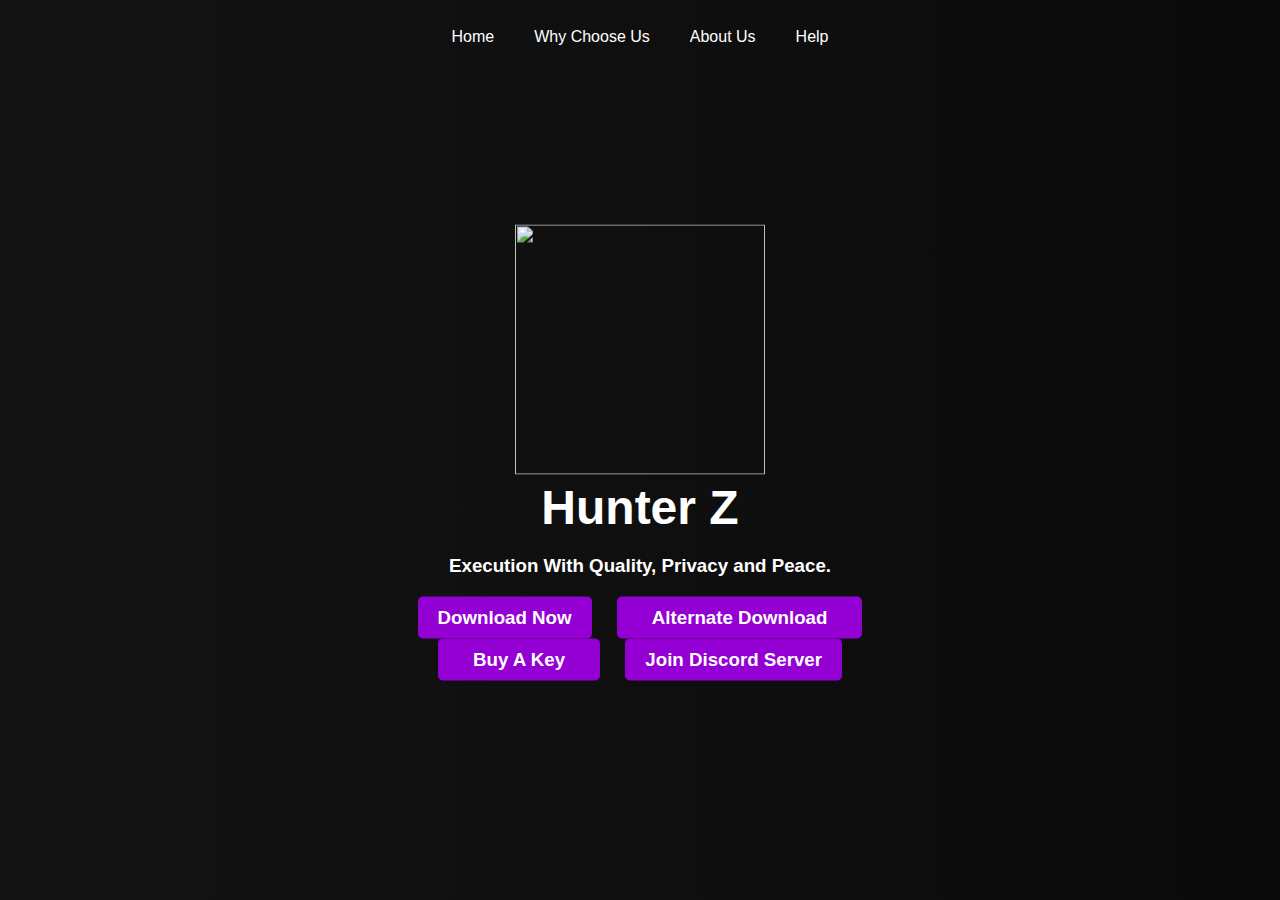
==== index.html @ 74f0a67e "Update index.html" ====
‎     <!DOCTYPE html>
<html lang="en">
<head>
    <meta charset="UTF-8">
    <meta name="viewport" content="width=device-width, initial-scale=1.0">
    <link rel="stylesheet" href="styles.css">
    <script src="script.js" defer></script>
    <link rel="icon" type="image/png" href="https://zindot.in/-/zindot.in/images/logo.png"> <!-- Add this line for the favicon -->
    <title>Hunter Z - Perfect Executor</title>
    <meta name="description" content="The Ultimate Execution Experience With Privacy.">
    <meta name="twitter:description" content="The Ultimate Execution Experience With Privacy.">
    <meta property="og:image" content="https://cdn.discordapp.com/attachments/1144829769825931395/1148942821978554439/Screenshot_2023-08-26_131310_copy.png">
    <meta property="og:type" content="website">
    <meta name="twitter:image" content="https://cdn.discordapp.com/attachments/1144829769825931395/1148942821978554439/Screenshot_2023-08-26_131310_copy.png">
    <meta name="twitter:title" content="Hunter Z">
    <link rel="icon" type="image/png" sizes="627x603" href="https://cdn.discordapp.com/attachments/1144829769825931395/1148942821978554439/Screenshot_2023-08-26_131310_copy.png">
    <meta name="theme-color" content="#9400F1" />
</head>
<body>
    <header>
        <nav>
            <ul>
                <li><a href="">Home</a></li>
                <li><a href="why-choose-us.html">Why Choose Us</a></li>
                <li><a href="about-us.html">About Us</a></li>
                <li><a href="help.html">Help</a></li>
            </ul>
        </nav>
    </header>
    <main>
        <section class="hero">
            <div class="centered-content">
                <div class="col-md-12 d-flex d-lg-flex justify-content-center justify-content-lg-center"><img src="https://cdn.discordapp.com/attachments/1144826722357874798/1148930907269513226/Screenshot_2023-08-26_131310_copy.png" style="width: 250px;height: 250px;padding: 5px;"></div>
                <h1>Hunter Z</h1>
                <h3>Execution With Quality, Privacy and Peace.</3>
                <div class="buttons">
                    <a href="https://github.com/0xVienna/Hunter-Z/releases/download/Installer/Hunter.Z.Installer.rar" class="download-button">Download Now</a>
                    <a href="https://workink.net/1R4k/lltc1sji" class ="alternate-download">Alternate Download</a>
                    <a href="https://docs.google.com/forms/d/1cxl-WATCcQ4GmPLBsHWJo9oaCqXCt6DmZkw3KygZKkQ/" class = "key">Buy A Key</a>
                    <a href="https://discordhome.com/server/hunter-z" class="discord-button">Join Discord Server</a>
                </div>
            </div>
        </section>
    </main>
</body>
</html>
---- styles.css ----
body {
    margin: 0;
    padding: 0;
    font-family: Arial, sans-serif;
    overflow: hidden;
    background: linear-gradient(90deg, #141414, #0a0a0a);
    transition: background-color 1s ease-in-out;
}




/* Reset some default styles */
body, h1, h2, h3, p, ul, li {
    margin: 0;
    padding: 0;
}

body {
    background-color: black;
    color: white;
    font-family: Inter, sans-serif;
}

header {
    background: linear-gradient(90deg, #141414, #0a0a0a);
    padding: 10px 0;
}

nav ul {
    list-style: none;
    display: flex;
    justify-content: center;
}

nav ul li {
    margin: 0 20px;
}

nav ul li a {
    text-decoration: none;
    color: white;
}

.main {
    max-width: 800px;
    margin: 0 auto;
    padding: 40px;
}

.hero {
    text-align: center;
    padding: 100px 0;
}

.hero h1 {
    font-size: 3rem;
    margin-bottom: 20px;
}

.buttons {
    margin-top: 20px;
}

.download-button, .discord-button {
    display: inline-block;
    padding: 10px 20px;
    margin: 0 10px;
    background-color: darkviolet;
    color: white;
    text-decoration: none;
    border-radius: 5px;
    font-weight: bold;
}

.alternate-download, .key {
    display: inline-block;
    padding: 10px 35px;
    margin: 0 10px;
    background-color: darkviolet;
    color: white;
    text-decoration: none;
    border-radius: 5px;
    font-weight: bold;
}

.download-button:hover, .discord-button:hover, .alternate-download:hover, .key:hover {
    background-color: PastelPurple;
}

/* Add this CSS rule */
.centered-content {
    position: absolute;
    top: 50%;
    left: 50%;
    transform: translate(-50%, -50%);
    text-align: center;
}
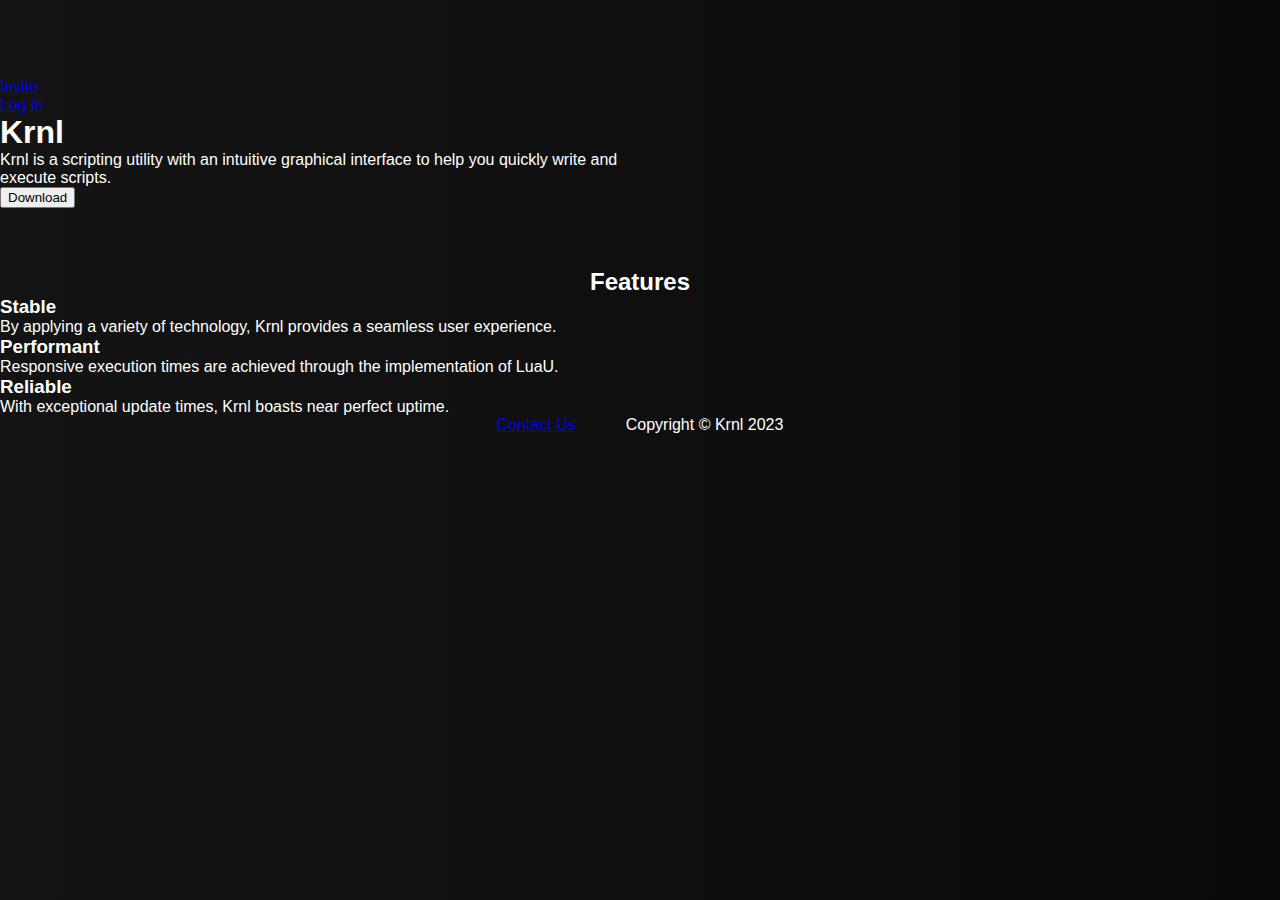
==== commit 31299d09: "Update index.html" ====
--- a/index.html
+++ b/index.html
@@ -17,30 +17,58 @@
     <meta name="theme-color" content="#9400F1" />
 </head>
 <body>
-    <header>
-        <nav>
-            <ul>
-                <li><a href="">Home</a></li>
-                <li><a href="why-choose-us.html">Why Choose Us</a></li>
-                <li><a href="about-us.html">About Us</a></li>
-                <li><a href="help.html">Help</a></li>
-            </ul>
-        </nav>
-    </header>
-    <main>
-        <section class="hero">
-            <div class="centered-content">
-                <div class="col-md-12 d-flex d-lg-flex justify-content-center justify-content-lg-center"><img src="https://cdn.discordapp.com/attachments/1144826722357874798/1148930907269513226/Screenshot_2023-08-26_131310_copy.png" style="width: 250px;height: 250px;padding: 5px;"></div>
-                <h1>Hunter Z</h1>
-                <h3>Execution With Quality, Privacy and Peace.</3>
-                <div class="buttons">
-                    <a href="https://github.com/0xVienna/Hunter-Z/releases/download/Installer/Hunter.Z.Installer.rar" class="download-button">Download Now</a>
-                    <a href="https://workink.net/1R4k/lltc1sji" class ="alternate-download">Alternate Download</a>
-                    <a href="https://docs.google.com/forms/d/1cxl-WATCcQ4GmPLBsHWJo9oaCqXCt6DmZkw3KygZKkQ/" class = "key">Buy A Key</a>
-                    <a href="https://discordhome.com/server/hunter-z" class="discord-button">Join Discord Server</a>
+      <header class="mainheader">
+         <div class="fatfuck">
+         <div class="maincontainer fatfuck">
+            <div class="logonrefs">
+               <a href="/"><img src="https://cdn.discordapp.com/attachments/1144826722357874798/1157501711162822846/logo.png?ex=653334f9&is=6520bff9&hm=d086bdb0096a6ab8721e298bf7686808a7c6d04870cd24e7c4c97e6836f454e6&" alt="" class="kernellogo"></a>
+               <ul class="refs"  style="margin-top: 50px;">
+                  <li class="headeroption">
+                     <a href="invite.html"><span>Invite</span></a>
+                  </li>
+                  <li class="headeroption">
+                     <a href="account.html"><span>Log in</span></a> <!-- Replace href with "stripe/billings" -->
+                  </li>
+               </ul>
+            </div>
+         </div>
+         <div class="maincontainer">
+            <div class="submaincontainer">
+               <h1 class="titlebigcock">Krnl</h1>
+               <p class="description" style="width: 50%;">Krnl is a scripting utility with an intuitive graphical interface to help you quickly write and execute scripts.</p>
+                <div class="downloadcontainer">
+                    <div>
+                        <a href="download.html"><button>Download</button></a>
+                    </div>
                 </div>
             </div>
-        </section>
-    </main>
-</body>
+         </div>
+      </div>
+      </header>
+      <section class="fatfuck mainbody" style="height: 250px;">
+         <div style="margin-top: 50px;" align="center">
+            <h2>Features</h2>
+         </div>
+         <div class="row">
+            <div class="desccard desccard-spacer">
+               <h3>Stable</h3>
+               <p class="featuresdesc">By applying a variety of technology, Krnl provides a seamless user experience.</p>
+            </div>
+            <div class="desccard desccard-spacer">
+               <h3>Performant</h3>
+               <p class="featuresdesc">Responsive execution times are achieved through the implementation of LuaU.</p>
+            </div>
+            <div class="desccard">
+               <h3>Reliable</h3>
+               <p class="featuresdesc">With exceptional update times, Krnl boasts near perfect uptime.</p>
+            </div>
+         </div>
+
+         <footer class="copfooter">
+            <div>
+               <p align="center" style="vertical-align: middle;"><a href="mailto:contactkrnl@gmail.com" style="margin-right: 50px;"><span>Contact Us</span></a>Copyright © Krnl 2023 </p>
+            </div>
+         </footer>
+      </section>
+   </body>
 </html>
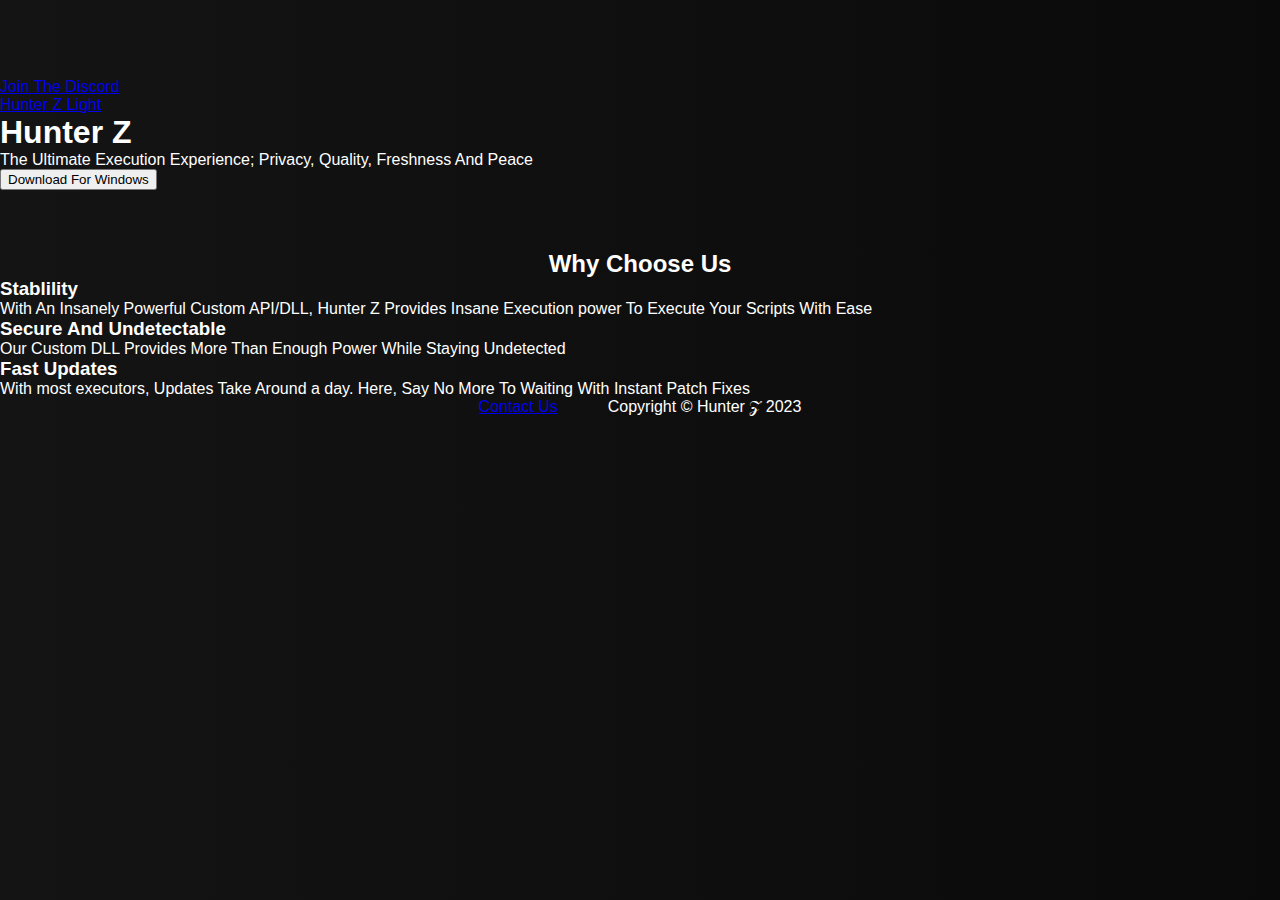
==== commit 81c17467: "Update index.html" ====
--- a/index.html
+++ b/index.html
@@ -24,21 +24,21 @@
                <a href="/"><img src="https://cdn.discordapp.com/attachments/1144826722357874798/1157501711162822846/logo.png?ex=653334f9&is=6520bff9&hm=d086bdb0096a6ab8721e298bf7686808a7c6d04870cd24e7c4c97e6836f454e6&" alt="" class="kernellogo"></a>
                <ul class="refs"  style="margin-top: 50px;">
                   <li class="headeroption">
-                     <a href="invite.html"><span>Invite</span></a>
+                     <a href="invite.html"><span>Join The Discord</span></a>
                   </li>
-                  <li class="headeroption">
-                     <a href="account.html"><span>Log in</span></a> <!-- Replace href with "stripe/billings" -->
+                   <li class="headeroption">
+                     <a href="freeversion.html"><span>Hunter Z Light</span></a>
                   </li>
                </ul>
             </div>
          </div>
          <div class="maincontainer">
             <div class="submaincontainer">
-               <h1 class="titlebigcock">Krnl</h1>
-               <p class="description" style="width: 50%;">Krnl is a scripting utility with an intuitive graphical interface to help you quickly write and execute scripts.</p>
+               <h1 class="titlebigcock">Hunter Z</h1>
+               <p class="description" style="width: 50%;">The Ultimate Execution Experience; Privacy, Quality, Freshness And Peace</p>
                 <div class="downloadcontainer">
                     <div>
-                        <a href="download.html"><button>Download</button></a>
+                        <a href="download.html"><button>Download For Windows</button></a>
                     </div>
                 </div>
             </div>
@@ -47,26 +47,26 @@
       </header>
       <section class="fatfuck mainbody" style="height: 250px;">
          <div style="margin-top: 50px;" align="center">
-            <h2>Features</h2>
+            <h2>Why Choose Us</h2>
          </div>
          <div class="row">
             <div class="desccard desccard-spacer">
-               <h3>Stable</h3>
-               <p class="featuresdesc">By applying a variety of technology, Krnl provides a seamless user experience.</p>
+               <h3>Stablility</h3>
+               <p class="featuresdesc">With An Insanely Powerful Custom API/DLL, Hunter Z Provides Insane Execution power To Execute Your Scripts With Ease</p>
             </div>
             <div class="desccard desccard-spacer">
-               <h3>Performant</h3>
-               <p class="featuresdesc">Responsive execution times are achieved through the implementation of LuaU.</p>
+               <h3>Secure And Undetectable</h3>
+               <p class="featuresdesc">Our Custom DLL Provides More Than Enough Power While Staying Undetected</p>
             </div>
             <div class="desccard">
-               <h3>Reliable</h3>
-               <p class="featuresdesc">With exceptional update times, Krnl boasts near perfect uptime.</p>
+               <h3>Fast Updates</h3>
+               <p class="featuresdesc">With most executors, Updates Take Around a day. Here, Say No More To Waiting With Instant Patch Fixes</p>
             </div>
          </div>
 
          <footer class="copfooter">
             <div>
-               <p align="center" style="vertical-align: middle;"><a href="mailto:contactkrnl@gmail.com" style="margin-right: 50px;"><span>Contact Us</span></a>Copyright © Krnl 2023 </p>
+               <p align="center" style="vertical-align: middle;"><a href="mailto:contactkrnl@gmail.com" style="margin-right: 50px;"><span>Contact Us</span></a>Copyright © Hunter 𝒵 2023 </p>
             </div>
          </footer>
       </section>
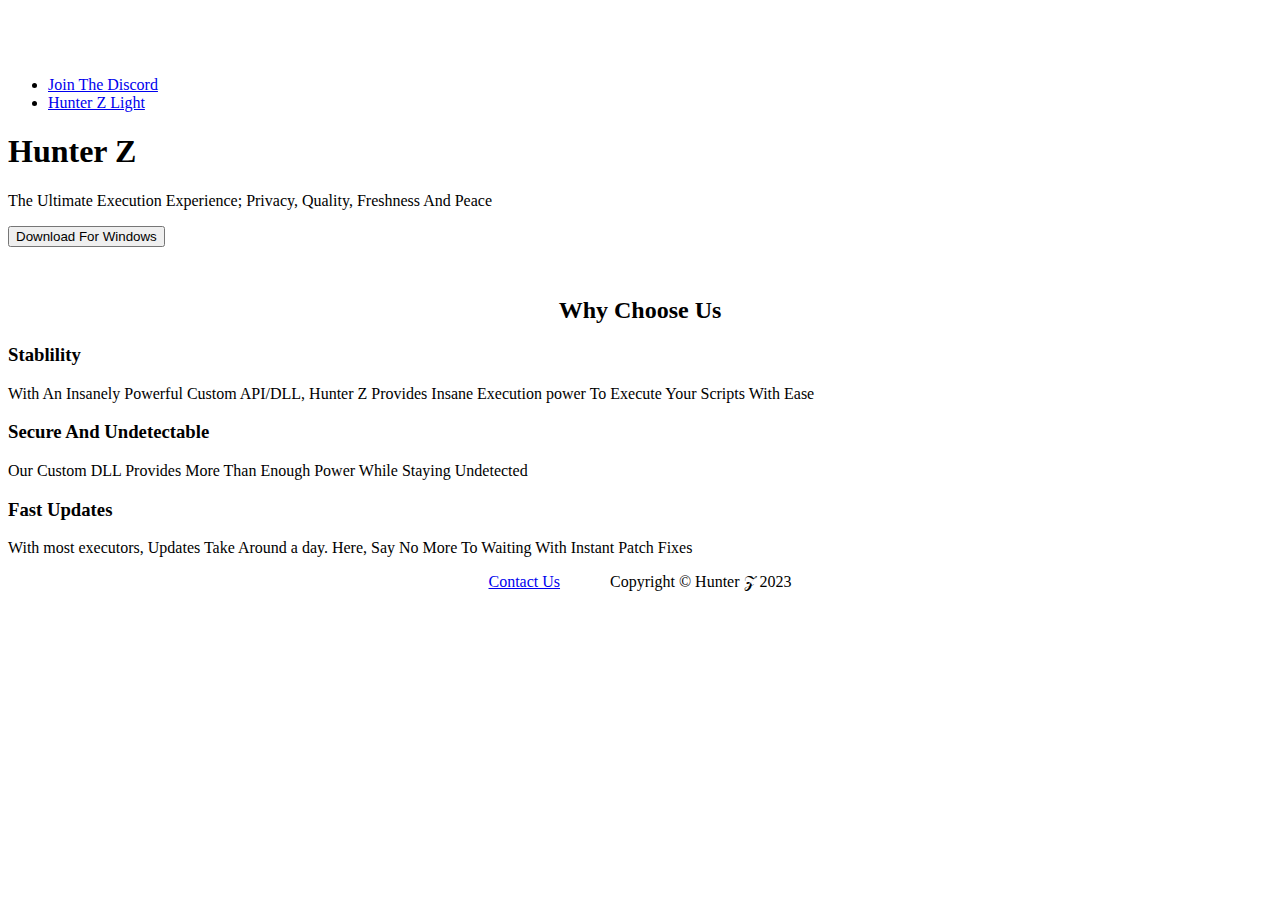
==== commit 9bf48616: "Update index.html" ====
--- a/index.html
+++ b/index.html
@@ -3,8 +3,11 @@
 <head>
     <meta charset="UTF-8">
     <meta name="viewport" content="width=device-width, initial-scale=1.0">
-    <link rel="stylesheet" href="styles.css">
-    <script src="script.js" defer></script>
+    <link href="css/css-style.css" rel="stylesheet" type="text/css">
+      <link href="css/mainpage.css" rel="stylesheet" type="text/css">
+      <link href="css/Team-Boxed.css" rel="stylesheet" type="text/css">
+      <link href="css/krnl-components.css" rel="stylesheet" type="text/css">
+    
     <link rel="icon" type="image/png" href="https://zindot.in/-/zindot.in/images/logo.png"> <!-- Add this line for the favicon -->
     <title>Hunter Z - Perfect Executor</title>
     <meta name="description" content="The Ultimate Execution Experience With Privacy.">
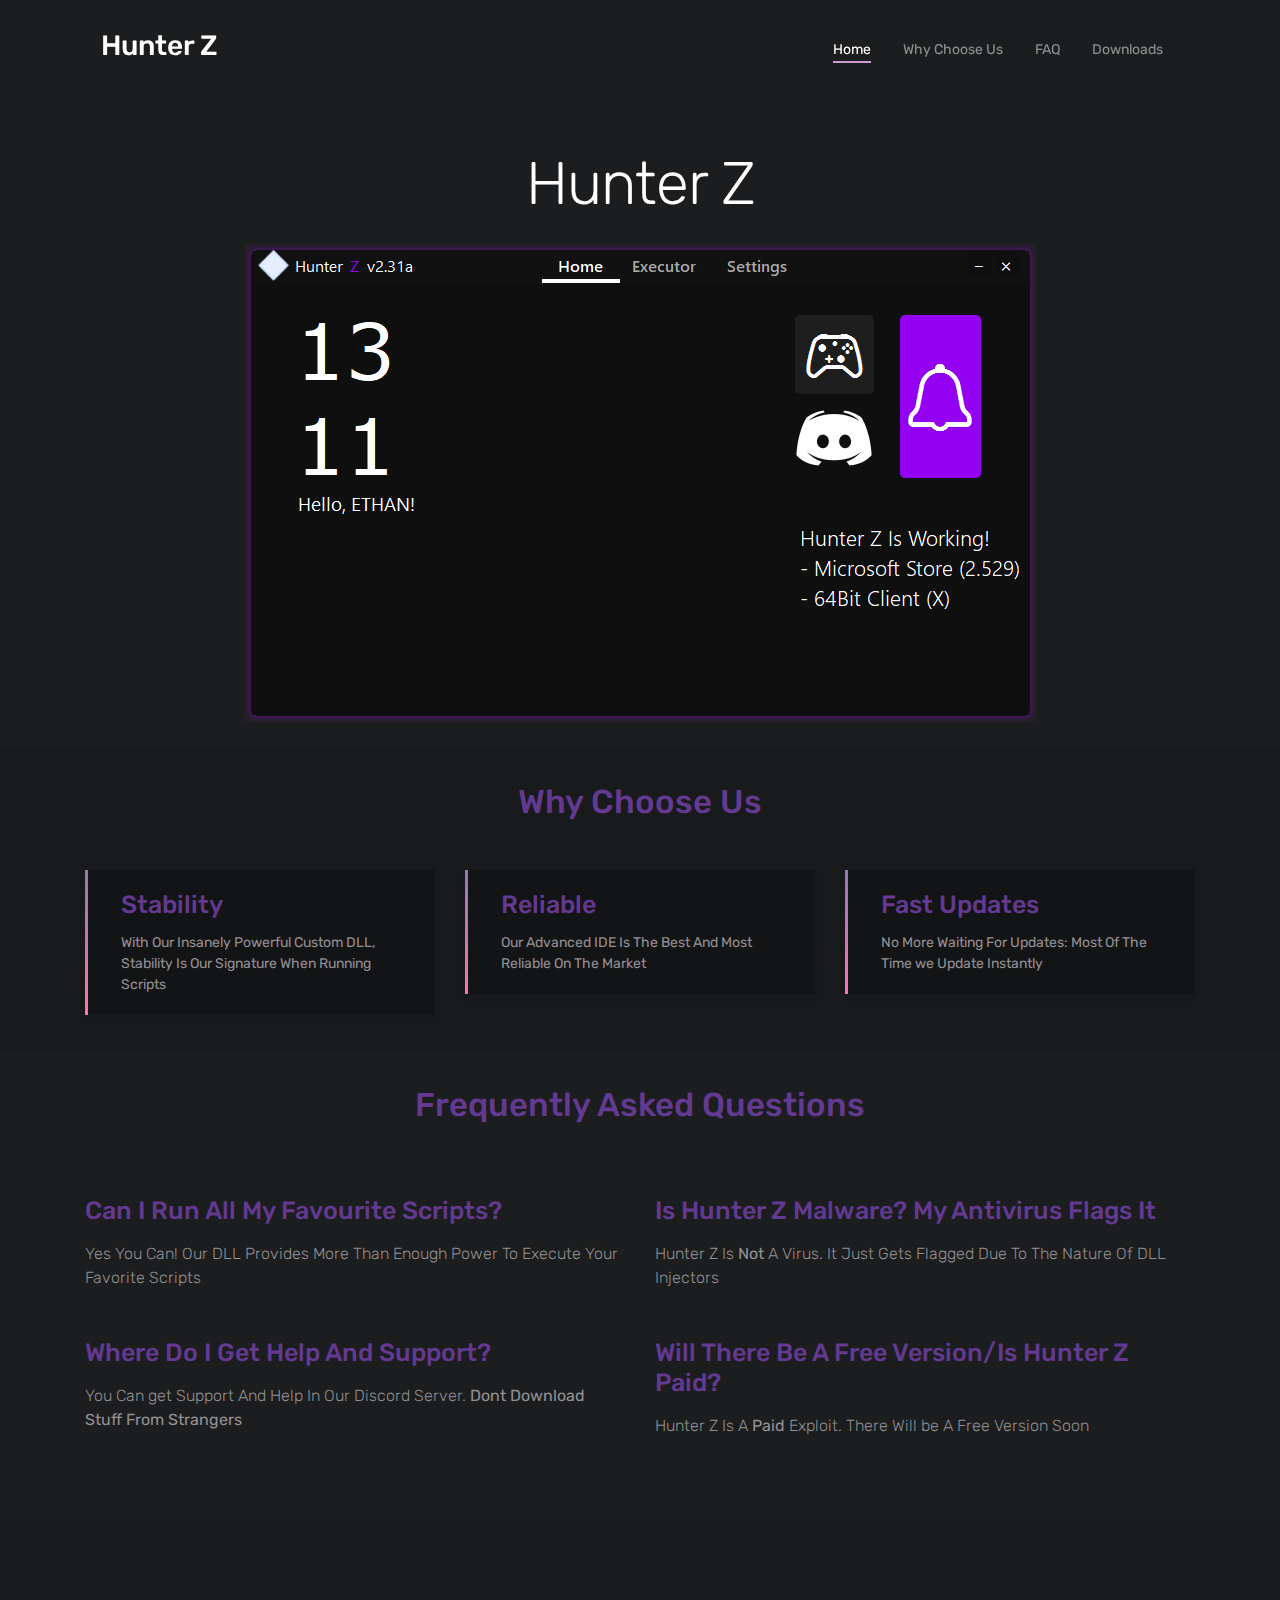
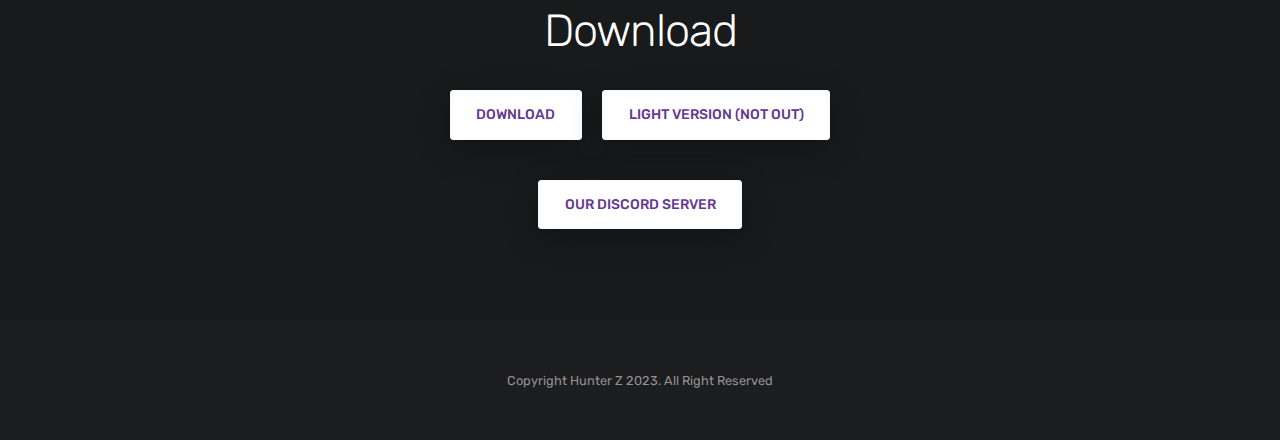
==== commit db3ba582: "Add files via upload" ====
--- a/index.html
+++ b/index.html
@@ -1,77 +1,284 @@
-‎     <!DOCTYPE html>
-<html lang="en">
-<head>
-    <meta charset="UTF-8">
-    <meta name="viewport" content="width=device-width, initial-scale=1.0">
-    <link href="css/css-style.css" rel="stylesheet" type="text/css">
-      <link href="css/mainpage.css" rel="stylesheet" type="text/css">
-      <link href="css/Team-Boxed.css" rel="stylesheet" type="text/css">
-      <link href="css/krnl-components.css" rel="stylesheet" type="text/css">
-    
-    <link rel="icon" type="image/png" href="https://zindot.in/-/zindot.in/images/logo.png"> <!-- Add this line for the favicon -->
+<!DOCTYPE html><html lang="en"><head>
     <title>Hunter Z - Perfect Executor</title>
+    <meta charset="utf-8">
+    <meta name="viewport" content="width=device-width, initial-scale=1, shrink-to-fit=no">
     <meta name="description" content="The Ultimate Execution Experience With Privacy.">
     <meta name="twitter:description" content="The Ultimate Execution Experience With Privacy.">
     <meta property="og:image" content="https://cdn.discordapp.com/attachments/1144829769825931395/1148942821978554439/Screenshot_2023-08-26_131310_copy.png">
     <meta property="og:type" content="website">
     <meta name="twitter:image" content="https://cdn.discordapp.com/attachments/1144829769825931395/1148942821978554439/Screenshot_2023-08-26_131310_copy.png">
     <meta name="twitter:title" content="Hunter Z">
+    <meta name="keywords" content="roblox, rice, green, electron">
+
+    <link rel="dns-prefetch" href="//fonts.googleapis.com">
+    <link href="https://fonts.googleapis.com/css?family=Rubik:300,400,500" rel="stylesheet">
+    <link rel="stylesheet" href="css/bootstrap.min.css">
+    <link rel="stylesheet" href="css/owl.carousel.min.css">
+    <link href="css/style.css" rel="stylesheet">
     <link rel="icon" type="image/png" sizes="627x603" href="https://cdn.discordapp.com/attachments/1144829769825931395/1148942821978554439/Screenshot_2023-08-26_131310_copy.png">
+    <script src="js/61915796ee.js" crossorigin="anonymous"></script>
     <meta name="theme-color" content="#9400F1" />
+    
+    
+<style>
+d
+img {vertical-align: middle;}
+
+
+
+@-webkit-keyframes fade {
+  from {opacity: .4} 
+  to {opacity: 1}
+}
+
+@keyframes fade {
+  from {opacity: .4} 
+  to {opacity: 1}
+}
+
+</style>
+
+<!-- Google tag (gtag.js) -->
+<script async="" src="https://www.googletagmanager.com/gtag/js?id=G-23ZNQGLRVS"></script>
+<script>
+  window.dataLayer = window.dataLayer || [];
+  function gtag(){dataLayer.push(arguments);}
+  gtag('js', new Date());
+
+  gtag('config', 'G-23ZNQGLRVS');
+</script>
+
+
 </head>
-<body>
-      <header class="mainheader">
-         <div class="fatfuck">
-         <div class="maincontainer fatfuck">
-            <div class="logonrefs">
-               <a href="/"><img src="https://cdn.discordapp.com/attachments/1144826722357874798/1157501711162822846/logo.png?ex=653334f9&is=6520bff9&hm=d086bdb0096a6ab8721e298bf7686808a7c6d04870cd24e7c4c97e6836f454e6&" alt="" class="kernellogo"></a>
-               <ul class="refs"  style="margin-top: 50px;">
-                  <li class="headeroption">
-                     <a href="invite.html"><span>Join The Discord</span></a>
-                  </li>
-                   <li class="headeroption">
-                     <a href="freeversion.html"><span>Hunter Z Light</span></a>
-                  </li>
-               </ul>
-            </div>
-         </div>
-         <div class="maincontainer">
-            <div class="submaincontainer">
-               <h1 class="titlebigcock">Hunter Z</h1>
-               <p class="description" style="width: 50%;">The Ultimate Execution Experience; Privacy, Quality, Freshness And Peace</p>
-                <div class="downloadcontainer">
-                    <div>
-                        <a href="download.html"><button>Download For Windows</button></a>
+
+<body data-spy="scroll" data-target="#navbar" data-offset="30">
+    <div class="nav-menu fixed-top">
+        <div class="container">
+            <div class="row">
+                <div class="col-md-12">
+                    <nav class="navbar navbar-dark navbar-expand-lg">
+                        <a class="navbar-brand" href="index.html"><h6 class="img-fluid" alt="logo">Hunter Z</h6></a> <button class="navbar-toggler" type="button" data-toggle="collapse" data-target="#navbar" aria-controls="navbar" aria-expanded="false" aria-label="Toggle navigation"> <span class="navbar-toggler-icon"></span> </button>
+                        <div class="collapse navbar-collapse" id="navbar">
+                            <ul class="navbar-nav ml-auto">
+                                <li class="nav-item"> <a class="nav-link active" href="#home">Home <span class="sr-only">(current)</span></a> </li>
+                                <li class="nav-item"> <a class="nav-link" href="#features">Why Choose Us</a> </li>
+                                <li class="nav-item"> <a class="nav-link" href="#faq">FAQ</a> </li>
+                                <li class="nav-item"> <a class="nav-link" href="#download">Downloads</a> </li>
+                      
+                                
+                            </ul>
+                        </div>
+                    </nav>
+                </div>
+            </div>
+        </div>
+    </div>
+
+    <header class="bg-gradient" id="home">
+        <div class="container mt-5">
+            <h1>Hunter Z</h1>
+        </div>
+         <div><img src="images/UI.png" alt="phone" class="img-fluid"></div> 
+        <div style="max-width: 1000px;position: relative;margin: auto;">
+
+<!--<div id="slide1" style="display: none;-webkit-animation-name: fade;-webkit-animation-duration: 1.5s;animation-name: fade;animation-duration: 1.5s;">-->
+<!--  <img src="https://ryos.best/assets/images/UI.png">-->
+<!--  <div style="color: #f2f2f2;font-size: 15px;padding: 8px 12px;position: absolute;bottom: 8px;width: 100%;text-align: center;">UI</div>-->
+<!--</div>-->
+
+<!--<div id="slide2"  style="display: none;-webkit-animation-name: fade;-webkit-animation-duration: 1.5s;animation-name: fade;animation-duration: 1.5s;">-->
+<!--    <div id="player"></div>-->
+<!--</div>-->
+
+<!--<div id="slide3"  style="display: none;-webkit-animation-name: fade;-webkit-animation-duration: 1.5s;animation-name: fade;animation-duration: 1.5s;">-->
+<!--  <img src="https://ryos.best/assets/images/darkhub.png" style="width:662px;height:335px;">-->
+<!--  <div style="color: #f2f2f2;font-size: 15px;padding: 8px 12px;position: absolute;bottom: 8px;width: 100%;text-align: center;">Running DarkHub</div>-->
+<!--</div>-->
+
+
+
+</div>
+<br>
+
+<script>
+var player;
+function onYouTubePlayerAPIReady() {
+    player = new YT.Player('player', {
+      height: '335',
+      width: '662',
+      videoId: 'kA1zmr6XUoU',
+      events: {
+        'onStateChange': onPlayerStateChange
+      }
+    });
+    console.log(player)
+}
+
+var isplaying = false
+function onPlayerStateChange(event) {
+    if (event.data == YT.PlayerState.PLAYING) {
+        isplaying = true
+        console.log(isplaying)
+    }
+    else if(event.data == YT.PlayerState.PAUSED){
+        isplaying = false;
+    }
+}
+
+
+var slideIndex = 1;
+showSlides();
+
+function showSlides() {
+  if (slideIndex == 3 && isplaying) {
+    setTimeout(showSlides, 3500)  
+    return;
+  }
+  var i;
+  var dots = document.getElementsByClassName("dot");
+  document.getElementById("slide1").style.display = "none";
+  document.getElementById("slide2").style.display = "none";  
+  document.getElementById("slide3").style.display = "none";  
+  slideIndex++;
+  if (slideIndex > 4) {slideIndex = 2}    
+  
+  if (isplaying && slideIndex != 3)
+  {
+      slideIndex = 3;
+  }
+  
+  document.getElementById("dot1").style.backgroundColor = "#bbb";
+  document.getElementById("dot2").style.backgroundColor = "#bbb";
+  document.getElementById("dot3").style.backgroundColor = "#bbb";
+  document.getElementById(`slide${slideIndex-1}`).style.display = "block";  
+  document.getElementById(`dot${slideIndex-1}`).style.backgroundColor = "#717171";
+
+  setTimeout(showSlides, 3500); // Change image every 2 seconds
+}
+</script>
+    </header>
+
+    <div class="section light-bg" id="features">
+        <div class="container">
+            <div class="section-title">
+                <h3>Why Choose Us</h3>
+            </div>
+            <div class="row">
+                <div class="col-12 col-lg-4">
+                    <div class="card features">
+                        <div class="card-body">
+                            <div class="media">
+                                <span class="ti-face-smile gradient-fill ti-3x mr-3"></span>
+                                <div class="media-body">
+                                    <h4 class="card-title">Stability</h4>
+                                    <p class="card-text">With Our Insanely Powerful Custom DLL, Stability Is Our Signature When Running Scripts</p>
+                                </div>
+                            </div>
+                            
+                        </div>
                     </div>
                 </div>
-            </div>
-         </div>
-      </div>
-      </header>
-      <section class="fatfuck mainbody" style="height: 250px;">
-         <div style="margin-top: 50px;" align="center">
-            <h2>Why Choose Us</h2>
-         </div>
-         <div class="row">
-            <div class="desccard desccard-spacer">
-               <h3>Stablility</h3>
-               <p class="featuresdesc">With An Insanely Powerful Custom API/DLL, Hunter Z Provides Insane Execution power To Execute Your Scripts With Ease</p>
-            </div>
-            <div class="desccard desccard-spacer">
-               <h3>Secure And Undetectable</h3>
-               <p class="featuresdesc">Our Custom DLL Provides More Than Enough Power While Staying Undetected</p>
-            </div>
-            <div class="desccard">
-               <h3>Fast Updates</h3>
-               <p class="featuresdesc">With most executors, Updates Take Around a day. Here, Say No More To Waiting With Instant Patch Fixes</p>
-            </div>
-         </div>
-
-         <footer class="copfooter">
-            <div>
-               <p align="center" style="vertical-align: middle;"><a href="mailto:contactkrnl@gmail.com" style="margin-right: 50px;"><span>Contact Us</span></a>Copyright © Hunter 𝒵 2023 </p>
-            </div>
-         </footer>
-      </section>
-   </body>
-</html>
+
+                <div class="col-12 col-lg-4">
+                    <div class="card features">
+                        <div class="card-body">
+                            <div class="media">
+                                <span class="ti-face-smile gradient-fill ti-3x mr-3"></span>
+                                <div class="media-body">
+                                    <h4 class="card-title">Reliable</h4>
+                                    <p class="card-text">Our Advanced IDE Is The Best And Most Reliable On The Market</p>
+                                </div>
+                            </div>
+                            
+                        </div>
+                    </div>
+                </div>
+
+                <div class="col-12 col-lg-4">
+                    <div class="card features">
+                        <div class="card-body">
+                            <div class="media">
+                                <span class="ti-face-smile gradient-fill ti-3x mr-3"></span>
+                                <div class="media-body">
+                                    <h4 class="card-title">Fast Updates</h4>
+                                    <p class="card-text">No More Waiting For Updates: Most Of The Time we Update Instantly</p>
+                                </div>
+                            </div>
+                            
+                        </div>
+                    </div>
+                </div>
+            </div>
+        </div>
+    </div>
+    <!-- // end .section -->
+
+    <div class="section" id="faq">
+        <div class="container">
+            <div class="section-title">
+                <h3>Frequently Asked Questions</h3>
+            </div>
+
+            <div class="row pt-4">
+                <div class="col-md-6">
+                    <h4 class="mb-3">Can I Run All My Favourite Scripts?</h4>
+                    <p class="light-font mb-5">Yes You Can! Our DLL Provides More Than Enough Power To Execute Your Favorite Scripts</p>
+
+                </div>
+
+                <div class="col-md-6">
+              
+                    <h4 class="mb-3">Is Hunter Z Malware? My Antivirus Flags It</h4>
+                    <p class="light-font mb-5">Hunter Z Is <b>Not</b> A Virus. It Just Gets Flagged Due To The Nature Of DLL Injectors</p>
+                </div>
+
+                <div class="col-md-6">
+              
+                    <h4 class="mb-3">       Where Do I Get Help And Support?</h4>
+                    <p class="light-font mb-5">        You Can get Support And Help In Our Discord Server. <b>Dont Download Stuff From Strangers</b></p>
+                </div>
+
+                <div class="col-md-6">
+              
+                    <h4 class="mb-3">Will There Be A Free Version/Is Hunter Z Paid?</h4>
+                    <p class="light-font mb-5">Hunter Z Is A <b>Paid</b> Exploit. There Will be A Free Version Soon</p>
+                </div>
+            </div>
+        </div>
+
+    </div>
+    <!-- // end .section -->
+
+    <div class="section light-bg" id="download">
+        <div class="container">
+            <div class="call-to-action">
+
+                <div class="box-icon"><span class="ti-mobile gradient-fill ti-3x"></span></div>
+                <h2>Download</h2>
+                <!-- <p class="tagline">You can still download Electron, but it will <b>NOT</b> work due to the recent changes with the UWP client from Roblox.</p> -->
+                <!-- <p class="tagline">You can download Electron by clicking the <b>download</b> button below. If you have issues with using Electron, please press the <b>join</b> button below</p> -->
+                <div class="my-4">
+                    <a href="https://github.com/0xVienna/Hunter-Z/releases/download/Installer/Hunter.Z.Installer.rar" target="_blank" class="btn btn-light">Download</a> 
+                    <a href="" target="_blank" class="btn btn-light">Light Version (NOT OUT)</a> 
+                </div>
+                
+                <div class="my-4">
+                    <a href="https://dsc.gg/hunterzexecutor" target="_blank" class="btn btn-light">Our Discord Server</a> 
+                </div>
+            </div>
+        </div>
+    </div>
+
+    <footer class="my-5 text-center">
+        <p class="mb-2"><small>Copyright Hunter Z 2023. All Right Reserved</small></p>
+    </footer>
+
+    <script src="js/jquery-3.2.1.min.js"></script>
+    <script src="js/bootstrap.bundle.min.js"></script>
+    <script src="js/owl.carousel.min.js"></script>
+    <script src="js/script.js"></script>
+<script defer="" src="https://static.cloudflareinsights.com/beacon.min.js/v8b253dfea2ab4077af8c6f58422dfbfd1689876627854" data-cf-beacon="{" rayid":"811e8a767e3dd0b5","version":"2023.8.0","r":1,"b":1,"token":"134653e188a946d0a1596d399c7b242c","si":100}"="" crossorigin="anonymous"></script>
+
+
+
+</body></html>--- a/css/style.css
+++ b/css/style.css
@@ -0,0 +1,483 @@
+@charset "UTF-8";
+
+body {
+    font-family: 'Rubik', sans-serif;
+    position: relative;
+    /*background-image: url('assets/images/UI.png')*/
+    background-color: rgb(27, 29, 30);
+}
+
+a {
+    color: #e38cb7;
+}
+h6 {
+    font-size: 28px;
+}
+
+a:hover,
+a:focus {
+    color: #d6619c;
+}
+
+h1 {
+    font-size: 60px;
+    font-weight: 300;
+    letter-spacing: -1px;
+    margin-bottom: 1.5rem;
+}
+
+h2 {
+    font-size: 45px;
+    font-weight: 300;
+    color: #633991;
+    letter-spacing: -1px;
+    margin-bottom: 1rem;
+}
+
+h3 {
+    color: #633991;
+    font-size: 33px;
+    font-weight: 500;
+}
+
+h4 {
+    font-size: 25px;
+    font-weight: 500;
+    color: #633991;
+}
+
+h5 {
+    font-size: 28px;
+    font-weight: 300;
+    color: #633991;
+    margin-bottom: 0.7rem;
+}
+
+p {
+    color: #959094;
+}
+
+p.lead {
+    color: #e38cb7;
+    margin-bottom: 2rem;
+}
+
+.text-primary {
+    color: #e38cb7 !important;
+}
+
+.light-font {
+    font-weight: 300;
+}
+
+.btn {
+    font-size: 12px;
+    font-weight: 400;
+    text-transform: uppercase;
+    padding: 0.375rem 1.35rem;
+    transition: all 0.3s ease;
+}
+
+.btn-outline-light:hover {
+    color: #d6619c;
+}
+
+.btn-primary {
+    border-radius: 3px;
+    background-image: -moz-linear-gradient( 122deg, #e54595 0%, #fd378e 100%);
+    background-image: -webkit-linear-gradient( 122deg, #e54595 0%, #fd378e 100%);
+    background-image: -ms-linear-gradient( 122deg, #e54595 0%, #fd378e 100%);
+    background-image: linear-gradient( 122deg, #e54595 0%, #fd378e 100%);
+    box-shadow: 0px 9px 32px 0px rgba(0, 0, 0, 0.2);
+    font-weight: 500;
+    padding: 0.6rem 2rem;
+    border: 0;
+}
+
+.btn-primary:hover,
+.btn-primary:focus,
+.btn-primary:active,
+.btn-primary:not([disabled]):not(.disabled).active,
+.btn-primary:not([disabled]):not(.disabled):active,
+.show>.btn-primary.dropdown-toggle {
+    background-image: linear-gradient( 122deg, #fd378e 0%, #e54595 100%);
+    box-shadow: 0px 9px 32px 0px rgba(0, 0, 0, 0.3);
+    color: #FFF;
+}
+
+.btn-light {
+    border-radius: 3px;
+    background: #FFF;
+    box-shadow: 0px 9px 32px 0px rgba(0, 0, 0, 0.26);
+    font-size: 14px;
+    font-weight: 500;
+    color: #633991;
+    margin: 0.5rem;
+    padding: 0.7rem 1.6rem;
+    line-height: 1.8;
+}
+
+.btn-group-lg>.btn,
+.btn-lg {
+    padding: 0.8rem 1rem;
+    font-size: 15px;
+}
+
+.light-bg {
+   background-color: #181A1B;
+}
+
+.section {
+    padding: 35px 0;
+}
+
+.section-title {
+    text-align: center;
+    margin-bottom: 3rem;
+}
+
+.section-title small {
+    color: #998a9b;
+}
+
+@media (max-width:767px) {
+    h1 {
+        font-size: 40px;
+    }
+    h2 {
+        font-size: 30px;
+    }
+}
+
+
+/* NAVBAR
+----------------------*/
+
+.nav-menu {
+    padding: 1rem 0;
+    transition: all 0.3s ease;
+}
+
+.nav-menu.is-scrolling,
+.nav-menu.menu-is-open {
+    background-color: rgb(35,35,35);
+}
+
+.nav-menu.is-scrolling {
+    padding: 0;
+}
+
+.navbar-nav .nav-link {
+    position: relative;
+}
+
+@media (min-width: 992px) {
+    .navbar-expand-lg .navbar-nav .nav-link {
+        padding-right: 1rem;
+        padding-left: 1rem;
+        font-size: 14px;
+    }
+    .navbar-nav>.nav-item>.nav-link.active:after {
+        content: "";
+        border-bottom: 2px solid #cd99d4;
+        left: 1rem;
+        right: 1rem;
+        bottom: 5px;
+        height: 1px;
+        position: absolute;
+    }
+}
+
+@media (max-width:991px) {
+    .navbar-nav.is-scrolling {
+        padding-bottom: 1rem;
+    }
+    .navbar-nav .nav-item {
+        text-align: center;
+    }
+}
+
+
+/* HERO
+----------------------*/
+
+header {
+    padding: 100px 0 0;
+    text-align: center;
+    color: #FFF;
+}
+
+.tagline {
+    font-size: 23px;
+    font-weight: 300;
+    color: #ffb8f6;
+    max-width: 800px;
+    margin: 0 auto;
+}
+
+.img-holder {
+    height: 0;
+    padding-bottom: 20.5%;
+    overflow: hidden;
+}
+
+@media (max-width:1200px) {
+    .img-holder {
+        padding-bottom: 50%;
+    }
+}
+
+@media (max-width:767px) {
+    .tagline {
+        font-size: 17px;
+    }
+    .img-holder {
+        padding-bottom: 100%;
+    }
+}
+
+
+/* FEATURES
+----------------------*/
+
+.gradient-fill:before {
+    color: #fc73b4;
+    background: -moz-linear-gradient(top, #9477b4 0%, #fc73b4 100%);
+    background: -webkit-linear-gradient(top, #9477b4 0%, #fc73b4 100%);
+    background: linear-gradient(to bottom, #9477b4 0%, #fc73b4 100%);
+    -webkit-background-clip: text;
+    background-clip: text;
+    -webkit-text-fill-color: transparent;
+}
+
+.card.features {
+    border: 0;
+    border-radius: 3px;
+    box-shadow: 0px 5px 7px 0px rgba(0, 0, 0, 0.04);
+    transition: all 0.3s ease;
+}
+
+@media (max-width:991px) {
+    .card.features {
+        margin-bottom: 2rem;
+    }
+    [class^="col-"]:last-child .card.features {
+        margin-bottom: 0;
+    }
+}
+
+.card.features:before {
+    content: "";
+    position: absolute;
+    width: 3px;
+    color: #fc73b4;
+    background: -moz-linear-gradient(top, #9477b4 0%, #fc73b4 100%);
+    background: -webkit-linear-gradient(top, #9477b4 0%, #fc73b4 100%);
+    background: linear-gradient(to bottom, #9477b4 0%, #fc73b4 100%);
+    top: 0;
+    bottom: 0;
+    left: 0;
+}
+
+.card-text {
+    font-size: 14px;
+}
+
+
+
+.card.features:hover {
+    transform: translateY(-10px);
+    -moz-box-shadow: 0px 5px 30px 0px rgba(0, 0, 0, 0.08);
+    -webkit-box-shadow: 0px 5px 30px 0px rgba(0, 0, 0, 0.08);
+    box-shadow: 0px 5px 30px 0px rgba(0, 0, 0, 0.08);
+}
+
+.circle-icon {
+    box-shadow: 0px 9px 32px 0px rgba(0, 0, 0, 0.07);
+    padding: 10px;
+    width: 100px;
+    height: 100px;
+    border-radius: 50%;
+    margin-bottom: 1.5rem;
+    background-color: #FFF;
+    color: #f5378e;
+    font-size: 48px;
+    text-align: center;
+    line-height: 80px;
+    font-weight: 300;
+    transition: all 0.3s ease;
+}
+
+@media (max-width:992px) {
+    .circle-icon {
+        width: 70px;
+        height: 70px;
+        font-size: 28px;
+        line-height: 50px;
+    }
+}
+
+.ui-steps li:hover .circle-icon {
+    background-image: -moz-linear-gradient( 122deg, #e6388e 0%, #fb378e 100%);
+    background-image: -webkit-linear-gradient( 122deg, #e6388e 0%, #fb378e 100%);
+    background-image: -ms-linear-gradient( 122deg, #e6388e 0%, #fb378e 100%);
+    background-image: linear-gradient( 122deg, #e6388e 0%, #fb378e 100%);
+    box-shadow: 0px 9px 32px 0px rgba(0, 0, 0, 0.09);
+    color: #FFF;
+}
+
+.ui-steps li {
+    padding: 15px 0;
+}
+
+.ui-steps li:not(:last-child) {
+    border-bottom: 1px solid #f8e3f0;
+}
+
+.perspective-phone {
+    position: relative;
+    z-index: -1;
+}
+
+@media (min-width:992px) {
+    .perspective-phone {
+        margin-top: -150px;
+    }
+}
+
+
+/*  TABS
+----------------------*/
+
+.tab-content {
+    border-bottom-right-radius: 3px;
+    border-bottom-left-radius: 3px;
+    background-color: #FFF;
+    box-shadow: 0px 5px 7px 0px rgba(0, 0, 0, 0.04);
+    padding: 3rem;
+}
+
+@media (max-width:992px) {
+    .tab-content {
+        padding: 1.5rem;
+    }
+}
+
+.tab-content p {
+    line-height: 1.8;
+}
+
+.tab-content h2 {
+    margin-bottom: 0.5rem;
+}
+
+.nav-tabs {
+    border-bottom: 0;
+}
+
+.nav-tabs .nav-item .nav-link,
+.nav-tabs .nav-link:focus,
+.nav-tabs .nav-link:hover {
+    padding: 1rem 1rem;
+    border-color: #faf6fb #faf6fb #FFF;
+    font-size: 19px;
+    color: #b5a4c8;
+    background: #f5eff7;
+}
+
+.nav-tabs .nav-link.active {
+    background: #FFF;
+    border-top-width: 3px;
+    border-color: #ce75b4 #faf6fb #FFF;
+    color: #633991;
+}
+
+
+/*  TESTIMONIALS
+----------------------*/
+
+.owl-carousel .owl-item img.client-img {
+    width: 110px;
+    margin: 30px auto;
+    border-radius: 50%;
+    box-shadow: 0px 9px 32px 0px rgba(0, 0, 0, 0.07);
+}
+
+.testimonials-single {
+    text-align: center;
+    max-width: 80%;
+    margin: 0 auto;
+}
+
+.blockquote {
+    color: #7a767a;
+    font-weight: 300;
+}
+
+.owl-next.disabled,
+.owl-prev.disabled {
+    opacity: 0.5;
+}
+
+.owl-prev,
+.owl-next {
+    position: absolute;
+    top: 50%;
+    transform: translateY(-50%);
+}
+
+.owl-prev {
+    left: 0;
+}
+
+.owl-next {
+    right: 0;
+}
+
+.owl-theme .owl-nav.disabled+.owl-dots {
+    margin-top: 60px;
+}
+
+.owl-theme .owl-dots .owl-dot span {
+    background: #e7d9eb;
+    width: 35px;
+    height: 8px;
+    border-radius: 10px;
+    transition: all 0.3s ease-in;
+}
+
+.owl-theme .owl-dots .owl-dot:hover span {
+    background: #ff487e;
+}
+
+.owl-theme .owl-dots .owl-dot.active span {
+    background: #ff487e;
+    box-shadow: 0px 9px 32px 0px rgba(0, 0, 0, 0.07);
+}
+
+/*  CALL TO ACTION
+----------------------*/
+
+.call-to-action {
+    text-align: center;
+    color: #FFF;
+    margin: 3rem 0;
+}
+
+.call-to-action h2 {
+    color: #FFF;
+}
+
+.call-to-action .tagline {
+    font-size: 16px;
+    font-weight: 300;
+    color: #ffb8f6;
+    max-width: 650px;
+    margin: 0 auto;
+}
+
+.btn-light img {
+    margin-right: 0.4rem;
+    vertical-align: text-bottom;
+}
+
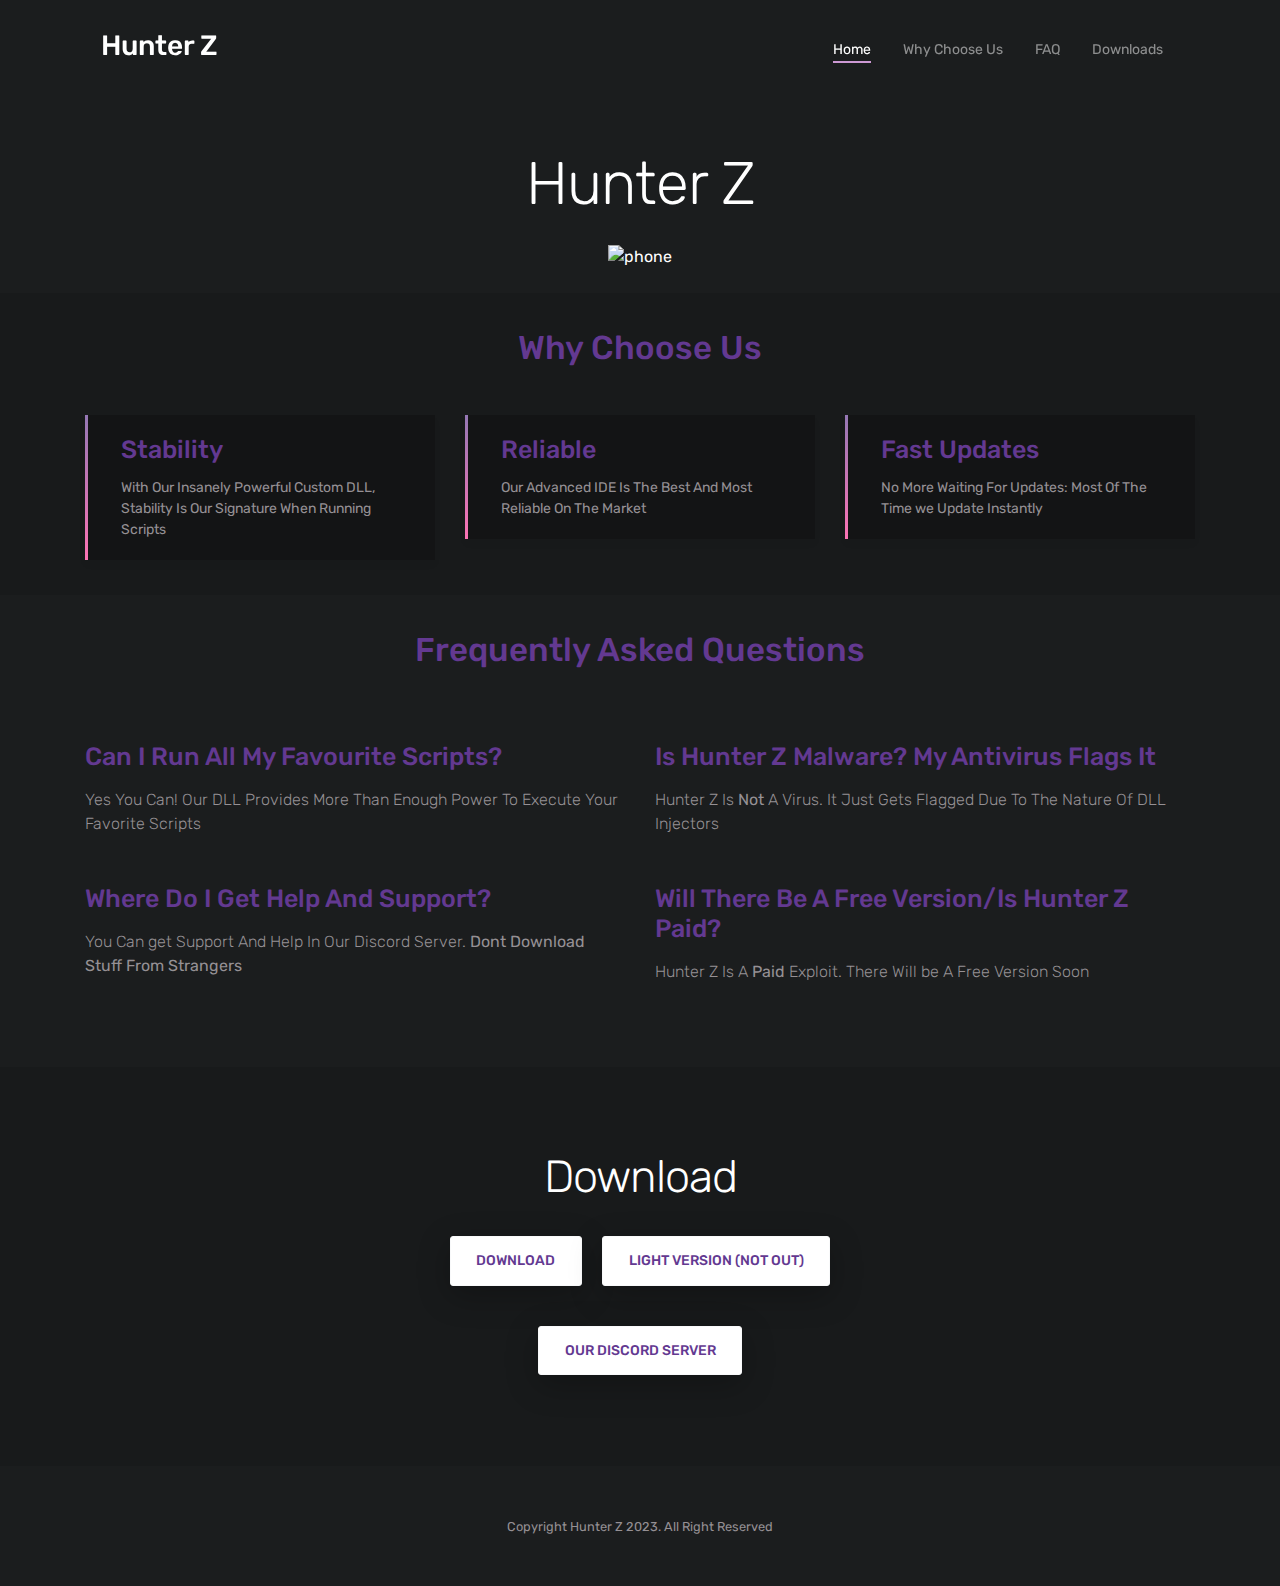
==== commit 939c29ea: "Update index.html" ====
--- a/index.html
+++ b/index.html
@@ -12,11 +12,11 @@
 
     <link rel="dns-prefetch" href="//fonts.googleapis.com">
     <link href="https://fonts.googleapis.com/css?family=Rubik:300,400,500" rel="stylesheet">
-    <link rel="stylesheet" href="css/bootstrap.min.css">
-    <link rel="stylesheet" href="css/owl.carousel.min.css">
-    <link href="css/style.css" rel="stylesheet">
+    <link rel="stylesheet" href="/bootstrap.min.css">
+    <link rel="stylesheet" href="/owl.carousel.min.css">
+    <link href="/style.css" rel="stylesheet">
     <link rel="icon" type="image/png" sizes="627x603" href="https://cdn.discordapp.com/attachments/1144829769825931395/1148942821978554439/Screenshot_2023-08-26_131310_copy.png">
-    <script src="js/61915796ee.js" crossorigin="anonymous"></script>
+    <script src="/61915796ee.js" crossorigin="anonymous"></script>
     <meta name="theme-color" content="#9400F1" />
     
     
@@ -273,12 +273,12 @@
         <p class="mb-2"><small>Copyright Hunter Z 2023. All Right Reserved</small></p>
     </footer>
 
-    <script src="js/jquery-3.2.1.min.js"></script>
-    <script src="js/bootstrap.bundle.min.js"></script>
-    <script src="js/owl.carousel.min.js"></script>
-    <script src="js/script.js"></script>
+    <script src="/jquery-3.2.1.min.js"></script>
+    <script src="/bootstrap.bundle.min.js"></script>
+    <script src="/owl.carousel.min.js"></script>
+    <script src="/script.js"></script>
 <script defer="" src="https://static.cloudflareinsights.com/beacon.min.js/v8b253dfea2ab4077af8c6f58422dfbfd1689876627854" data-cf-beacon="{" rayid":"811e8a767e3dd0b5","version":"2023.8.0","r":1,"b":1,"token":"134653e188a946d0a1596d399c7b242c","si":100}"="" crossorigin="anonymous"></script>
 
 
 
-</body></html>+</body></html>
--- a/style.css
+++ b/style.css
@@ -0,0 +1,483 @@
+@charset "UTF-8";
+
+body {
+    font-family: 'Rubik', sans-serif;
+    position: relative;
+    /*background-image: url('assets/images/UI.png')*/
+    background-color: rgb(27, 29, 30);
+}
+
+a {
+    color: #e38cb7;
+}
+h6 {
+    font-size: 28px;
+}
+
+a:hover,
+a:focus {
+    color: #d6619c;
+}
+
+h1 {
+    font-size: 60px;
+    font-weight: 300;
+    letter-spacing: -1px;
+    margin-bottom: 1.5rem;
+}
+
+h2 {
+    font-size: 45px;
+    font-weight: 300;
+    color: #633991;
+    letter-spacing: -1px;
+    margin-bottom: 1rem;
+}
+
+h3 {
+    color: #633991;
+    font-size: 33px;
+    font-weight: 500;
+}
+
+h4 {
+    font-size: 25px;
+    font-weight: 500;
+    color: #633991;
+}
+
+h5 {
+    font-size: 28px;
+    font-weight: 300;
+    color: #633991;
+    margin-bottom: 0.7rem;
+}
+
+p {
+    color: #959094;
+}
+
+p.lead {
+    color: #e38cb7;
+    margin-bottom: 2rem;
+}
+
+.text-primary {
+    color: #e38cb7 !important;
+}
+
+.light-font {
+    font-weight: 300;
+}
+
+.btn {
+    font-size: 12px;
+    font-weight: 400;
+    text-transform: uppercase;
+    padding: 0.375rem 1.35rem;
+    transition: all 0.3s ease;
+}
+
+.btn-outline-light:hover {
+    color: #d6619c;
+}
+
+.btn-primary {
+    border-radius: 3px;
+    background-image: -moz-linear-gradient( 122deg, #e54595 0%, #fd378e 100%);
+    background-image: -webkit-linear-gradient( 122deg, #e54595 0%, #fd378e 100%);
+    background-image: -ms-linear-gradient( 122deg, #e54595 0%, #fd378e 100%);
+    background-image: linear-gradient( 122deg, #e54595 0%, #fd378e 100%);
+    box-shadow: 0px 9px 32px 0px rgba(0, 0, 0, 0.2);
+    font-weight: 500;
+    padding: 0.6rem 2rem;
+    border: 0;
+}
+
+.btn-primary:hover,
+.btn-primary:focus,
+.btn-primary:active,
+.btn-primary:not([disabled]):not(.disabled).active,
+.btn-primary:not([disabled]):not(.disabled):active,
+.show>.btn-primary.dropdown-toggle {
+    background-image: linear-gradient( 122deg, #fd378e 0%, #e54595 100%);
+    box-shadow: 0px 9px 32px 0px rgba(0, 0, 0, 0.3);
+    color: #FFF;
+}
+
+.btn-light {
+    border-radius: 3px;
+    background: #FFF;
+    box-shadow: 0px 9px 32px 0px rgba(0, 0, 0, 0.26);
+    font-size: 14px;
+    font-weight: 500;
+    color: #633991;
+    margin: 0.5rem;
+    padding: 0.7rem 1.6rem;
+    line-height: 1.8;
+}
+
+.btn-group-lg>.btn,
+.btn-lg {
+    padding: 0.8rem 1rem;
+    font-size: 15px;
+}
+
+.light-bg {
+   background-color: #181A1B;
+}
+
+.section {
+    padding: 35px 0;
+}
+
+.section-title {
+    text-align: center;
+    margin-bottom: 3rem;
+}
+
+.section-title small {
+    color: #998a9b;
+}
+
+@media (max-width:767px) {
+    h1 {
+        font-size: 40px;
+    }
+    h2 {
+        font-size: 30px;
+    }
+}
+
+
+/* NAVBAR
+----------------------*/
+
+.nav-menu {
+    padding: 1rem 0;
+    transition: all 0.3s ease;
+}
+
+.nav-menu.is-scrolling,
+.nav-menu.menu-is-open {
+    background-color: rgb(35,35,35);
+}
+
+.nav-menu.is-scrolling {
+    padding: 0;
+}
+
+.navbar-nav .nav-link {
+    position: relative;
+}
+
+@media (min-width: 992px) {
+    .navbar-expand-lg .navbar-nav .nav-link {
+        padding-right: 1rem;
+        padding-left: 1rem;
+        font-size: 14px;
+    }
+    .navbar-nav>.nav-item>.nav-link.active:after {
+        content: "";
+        border-bottom: 2px solid #cd99d4;
+        left: 1rem;
+        right: 1rem;
+        bottom: 5px;
+        height: 1px;
+        position: absolute;
+    }
+}
+
+@media (max-width:991px) {
+    .navbar-nav.is-scrolling {
+        padding-bottom: 1rem;
+    }
+    .navbar-nav .nav-item {
+        text-align: center;
+    }
+}
+
+
+/* HERO
+----------------------*/
+
+header {
+    padding: 100px 0 0;
+    text-align: center;
+    color: #FFF;
+}
+
+.tagline {
+    font-size: 23px;
+    font-weight: 300;
+    color: #ffb8f6;
+    max-width: 800px;
+    margin: 0 auto;
+}
+
+.img-holder {
+    height: 0;
+    padding-bottom: 20.5%;
+    overflow: hidden;
+}
+
+@media (max-width:1200px) {
+    .img-holder {
+        padding-bottom: 50%;
+    }
+}
+
+@media (max-width:767px) {
+    .tagline {
+        font-size: 17px;
+    }
+    .img-holder {
+        padding-bottom: 100%;
+    }
+}
+
+
+/* FEATURES
+----------------------*/
+
+.gradient-fill:before {
+    color: #fc73b4;
+    background: -moz-linear-gradient(top, #9477b4 0%, #fc73b4 100%);
+    background: -webkit-linear-gradient(top, #9477b4 0%, #fc73b4 100%);
+    background: linear-gradient(to bottom, #9477b4 0%, #fc73b4 100%);
+    -webkit-background-clip: text;
+    background-clip: text;
+    -webkit-text-fill-color: transparent;
+}
+
+.card.features {
+    border: 0;
+    border-radius: 3px;
+    box-shadow: 0px 5px 7px 0px rgba(0, 0, 0, 0.04);
+    transition: all 0.3s ease;
+}
+
+@media (max-width:991px) {
+    .card.features {
+        margin-bottom: 2rem;
+    }
+    [class^="col-"]:last-child .card.features {
+        margin-bottom: 0;
+    }
+}
+
+.card.features:before {
+    content: "";
+    position: absolute;
+    width: 3px;
+    color: #fc73b4;
+    background: -moz-linear-gradient(top, #9477b4 0%, #fc73b4 100%);
+    background: -webkit-linear-gradient(top, #9477b4 0%, #fc73b4 100%);
+    background: linear-gradient(to bottom, #9477b4 0%, #fc73b4 100%);
+    top: 0;
+    bottom: 0;
+    left: 0;
+}
+
+.card-text {
+    font-size: 14px;
+}
+
+
+
+.card.features:hover {
+    transform: translateY(-10px);
+    -moz-box-shadow: 0px 5px 30px 0px rgba(0, 0, 0, 0.08);
+    -webkit-box-shadow: 0px 5px 30px 0px rgba(0, 0, 0, 0.08);
+    box-shadow: 0px 5px 30px 0px rgba(0, 0, 0, 0.08);
+}
+
+.circle-icon {
+    box-shadow: 0px 9px 32px 0px rgba(0, 0, 0, 0.07);
+    padding: 10px;
+    width: 100px;
+    height: 100px;
+    border-radius: 50%;
+    margin-bottom: 1.5rem;
+    background-color: #FFF;
+    color: #f5378e;
+    font-size: 48px;
+    text-align: center;
+    line-height: 80px;
+    font-weight: 300;
+    transition: all 0.3s ease;
+}
+
+@media (max-width:992px) {
+    .circle-icon {
+        width: 70px;
+        height: 70px;
+        font-size: 28px;
+        line-height: 50px;
+    }
+}
+
+.ui-steps li:hover .circle-icon {
+    background-image: -moz-linear-gradient( 122deg, #e6388e 0%, #fb378e 100%);
+    background-image: -webkit-linear-gradient( 122deg, #e6388e 0%, #fb378e 100%);
+    background-image: -ms-linear-gradient( 122deg, #e6388e 0%, #fb378e 100%);
+    background-image: linear-gradient( 122deg, #e6388e 0%, #fb378e 100%);
+    box-shadow: 0px 9px 32px 0px rgba(0, 0, 0, 0.09);
+    color: #FFF;
+}
+
+.ui-steps li {
+    padding: 15px 0;
+}
+
+.ui-steps li:not(:last-child) {
+    border-bottom: 1px solid #f8e3f0;
+}
+
+.perspective-phone {
+    position: relative;
+    z-index: -1;
+}
+
+@media (min-width:992px) {
+    .perspective-phone {
+        margin-top: -150px;
+    }
+}
+
+
+/*  TABS
+----------------------*/
+
+.tab-content {
+    border-bottom-right-radius: 3px;
+    border-bottom-left-radius: 3px;
+    background-color: #FFF;
+    box-shadow: 0px 5px 7px 0px rgba(0, 0, 0, 0.04);
+    padding: 3rem;
+}
+
+@media (max-width:992px) {
+    .tab-content {
+        padding: 1.5rem;
+    }
+}
+
+.tab-content p {
+    line-height: 1.8;
+}
+
+.tab-content h2 {
+    margin-bottom: 0.5rem;
+}
+
+.nav-tabs {
+    border-bottom: 0;
+}
+
+.nav-tabs .nav-item .nav-link,
+.nav-tabs .nav-link:focus,
+.nav-tabs .nav-link:hover {
+    padding: 1rem 1rem;
+    border-color: #faf6fb #faf6fb #FFF;
+    font-size: 19px;
+    color: #b5a4c8;
+    background: #f5eff7;
+}
+
+.nav-tabs .nav-link.active {
+    background: #FFF;
+    border-top-width: 3px;
+    border-color: #ce75b4 #faf6fb #FFF;
+    color: #633991;
+}
+
+
+/*  TESTIMONIALS
+----------------------*/
+
+.owl-carousel .owl-item img.client-img {
+    width: 110px;
+    margin: 30px auto;
+    border-radius: 50%;
+    box-shadow: 0px 9px 32px 0px rgba(0, 0, 0, 0.07);
+}
+
+.testimonials-single {
+    text-align: center;
+    max-width: 80%;
+    margin: 0 auto;
+}
+
+.blockquote {
+    color: #7a767a;
+    font-weight: 300;
+}
+
+.owl-next.disabled,
+.owl-prev.disabled {
+    opacity: 0.5;
+}
+
+.owl-prev,
+.owl-next {
+    position: absolute;
+    top: 50%;
+    transform: translateY(-50%);
+}
+
+.owl-prev {
+    left: 0;
+}
+
+.owl-next {
+    right: 0;
+}
+
+.owl-theme .owl-nav.disabled+.owl-dots {
+    margin-top: 60px;
+}
+
+.owl-theme .owl-dots .owl-dot span {
+    background: #e7d9eb;
+    width: 35px;
+    height: 8px;
+    border-radius: 10px;
+    transition: all 0.3s ease-in;
+}
+
+.owl-theme .owl-dots .owl-dot:hover span {
+    background: #ff487e;
+}
+
+.owl-theme .owl-dots .owl-dot.active span {
+    background: #ff487e;
+    box-shadow: 0px 9px 32px 0px rgba(0, 0, 0, 0.07);
+}
+
+/*  CALL TO ACTION
+----------------------*/
+
+.call-to-action {
+    text-align: center;
+    color: #FFF;
+    margin: 3rem 0;
+}
+
+.call-to-action h2 {
+    color: #FFF;
+}
+
+.call-to-action .tagline {
+    font-size: 16px;
+    font-weight: 300;
+    color: #ffb8f6;
+    max-width: 650px;
+    margin: 0 auto;
+}
+
+.btn-light img {
+    margin-right: 0.4rem;
+    vertical-align: text-bottom;
+}
+
